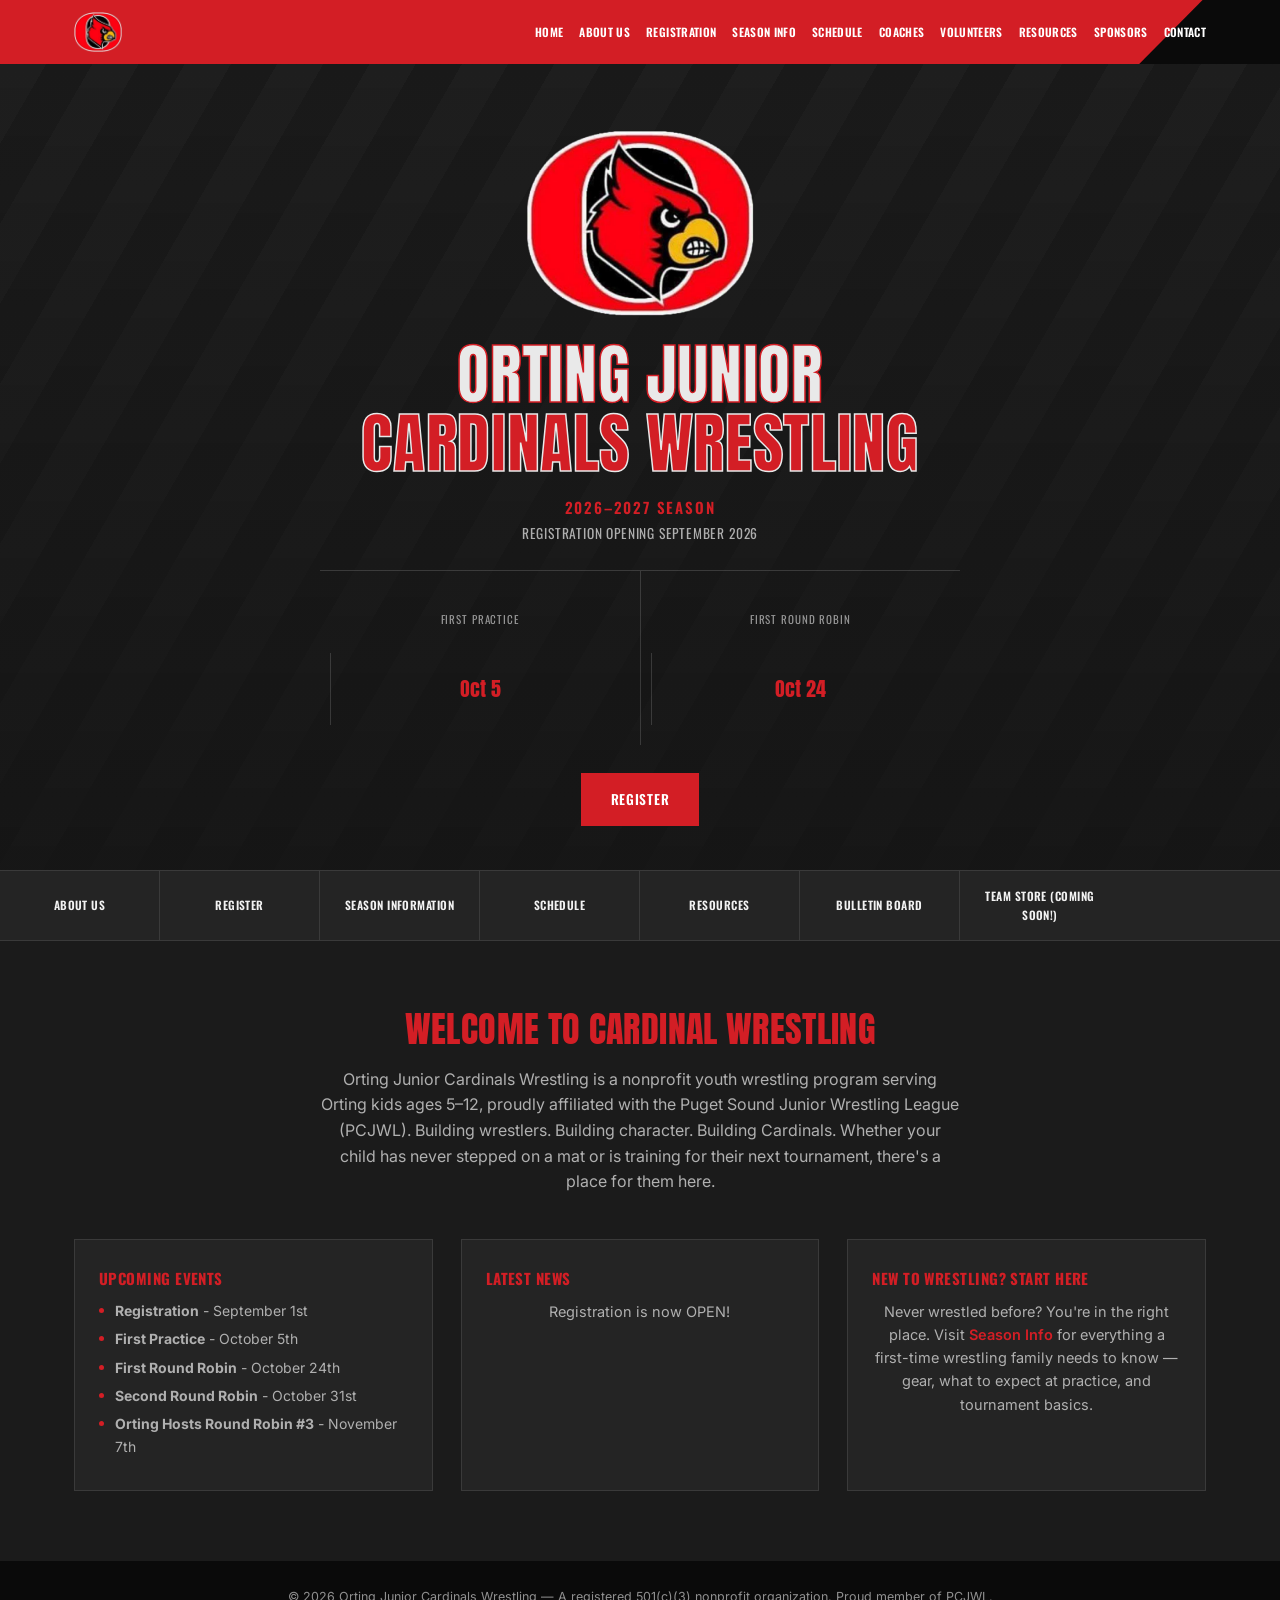
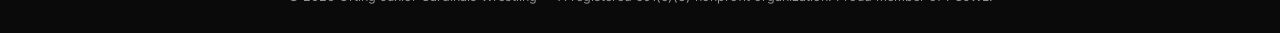
==== index.html @ 605a90b9 "Added Documents to Resource Tab. Finalized Documents page." ====
<!DOCTYPE html>
<html lang="en">
<head>
<meta charset="UTF-8">
<meta name="viewport" content="width=device-width, initial-scale=1.0">
<title>About Us — Orting Junior Cardinals Wrestling</title>
<link rel="icon" href="assets/OJCW-CardinalLogo.jpg" type="image/jpeg">
<link rel="preconnect" href="https://fonts.googleapis.com">
<link rel="preconnect" href="https://fonts.gstatic.com" crossorigin>
<link href="https://fonts.googleapis.com/css2?family=Anton&family=Oswald:wght@500;600;700&family=Inter:wght@400;500;600;700&display=swap" rel="stylesheet">
<link rel="stylesheet" href="css/style.css">
</head>
<body>

<svg width="0" height="0" style="position:absolute">

  <symbol id="icon-mat" viewBox="0 0 100 140"><rect width="100" height="140" fill="#4a4a4a"/><rect x="10" y="20" width="80" height="80" fill="none" stroke="#D31E25" stroke-width="3"/><circle cx="50" cy="60" r="26" fill="none" stroke="#D31E25" stroke-width="3"/></symbol>
  <symbol id="icon-headgear" viewBox="0 0 100 140"><rect width="100" height="140" fill="#383838"/><g transform="translate(20,40)"><circle cx="30" cy="30" r="26" fill="none" stroke="#D31E25" stroke-width="5"/><path d="M4 30 C4 4 56 4 56 30" fill="none" stroke="#D31E25" stroke-width="5"/><circle cx="8" cy="34" r="7" fill="#D31E25"/><circle cx="52" cy="34" r="7" fill="#D31E25"/></g></symbol>
  <symbol id="icon-shoes" viewBox="0 0 100 140"><rect width="100" height="140" fill="#4a4a4a"/><g transform="translate(15,60) rotate(-6)"><path d="M0 30 C-4 12 14 -6 36 -3 C48 -1 54 6 54 16 L54 32 C54 38 48 41 40 41 L6 41 C2 41 0 35 0 30 Z" fill="#D31E25"/></g></symbol>
  <symbol id="icon-singlet" viewBox="0 0 100 140"><rect width="100" height="140" fill="#383838"/><path d="M30 20 L70 20 L74 40 L60 34 L60 120 L40 120 L40 34 L26 40 Z" fill="#D31E25"/></symbol>

  <symbol id="ico-person" viewBox="0 0 24 24"><circle cx="12" cy="8" r="4"/><path d="M4 20c0-4.4 3.6-7 8-7s8 2.6 8 7"/></symbol>
</svg>

<header class="topbar">
  <div class="nav-shell">
    <nav class="nav">
      <a href="index.html" class="brand">
        <img src="assets/OJCW-CardinalLogo.png" alt="Orting Jr Cardinals Wrestling" class="brand-mark">
      </a>
      <div class="nav-links">
        <a href="index.html">Home</a>
        <a href="about.html">About Us</a>
        <a href="registration.html">Registration</a>
        <a href="season-info.html">Season Info</a>
        <a href="schedule.html">Schedule</a>
        <a href="coaches.html">Coaches</a>
        <a href="volunteers.html">Volunteers</a>
        <a href="documents.html">Resources</a>
        <a href="sponsors.html">Sponsors</a>
        <a href="contact.html">Contact</a>
      </div>
      <button class="nav-toggle" id="navToggle" aria-label="Menu" aria-expanded="false" aria-controls="mobileMenu">
        <svg width="26" height="26" viewBox="0 0 24 24" fill="none" stroke-width="2"><line x1="3" y1="6" x2="21" y2="6"/><line x1="3" y1="12" x2="21" y2="12"/><line x1="3" y1="18" x2="21" y2="18"/></svg>
      </button>
    </nav>
    <div class="mobile-menu" id="mobileMenu">
      <a href="index.html" class="active">Home</a>
      <a href="about.html">About Us</a>
      <a href="registration.html">Registration</a>
      <a href="season-info.html">Season Info</a>
      <a href="schedule.html">Schedule</a>
      <a href="coaches.html">Coaches</a>
      <a href="volunteers.html">Volunteers</a>
      <a href="documents.html">Resources</a>
      <a href="sponsors.html">Sponsors</a>
      <a href="contact.html">Contact</a>
    </div>
  </div>
</header>
<section class="hero" id="home">
  <div class="hero-bg"></div>
  <div class="wrap hero-inner">
    <img src="assets/OJCW-CardinalLogo.png" alt="Orting Jr Cardinals Wrestling" class="hero-crest">
    <h1>ORTING JUNIOR<span>CARDINALS WRESTLING</span></h1>
    <div class="season-tag">2026–2027 Season</div>
    <div class="subline">Registration Opening September 2026</div>

    <div class="date-callout">
      <div><div class="d-label">First Practice</div><div class="d-value">Oct 5</div></div>
      <div><div class="d-label">First Round Robin</div><div class="d-value">Oct 24</div></div>
    </div>

    <div class="hero-ctas">
      <a href="https://register.teamsnap.com/form/gfrkXtX0mylqcgLisS97n" target="_blank" rel="noopener" class="btn btn-primary">Register</a>
    </div>
  </div>
</section>

<div class="quick-links">
  <div class="quick-grid">
    
    <a href="about.html">About Us</a>
    <a href="registration.html">Register</a>
    <a href="season-info.html">Season Information</a>
    <a href="schedule.html">Schedule</a>
    
    <a href="documents.html">Resources</a>
    
    <a href="#news">Bulletin Board</a>
    <a href="sponsors.html">Team Store (Coming Soon!)</a>
  </div>
</div>

<section class="welcome">
  <div class="wrap">
    <h2 class="section-title">Welcome to Cardinal Wrestling</h2>
    <p>Orting Junior Cardinals Wrestling is a nonprofit youth wrestling program serving Orting kids ages 5–12, proudly affiliated with the Puget Sound Junior Wrestling League (PCJWL). Building wrestlers. Building character. Building Cardinals. Whether your child has never stepped on a mat or is training for their next tournament, there's a place for them here.</p>

    <div class="three-col" id="news">
      <div class="info-card">
        <h4>Upcoming Events</h4>
        <ul>
          <li><b>Registration</b> - September 1st</li>
          <li><b>First Practice</b> - October 5th</li>
          <li><b>First Round Robin</b> - October 24th</li>
          <li><b>Second Round Robin</b> - October 31st</li>
          <li><b>Orting Hosts Round Robin #3</b> - November 7th</li>
        </ul>
      </div>
      <div class="info-card">
        <h4>Latest News</h4>
        <p>Registration is now OPEN!</p>
      </div>
      <div class="info-card">
        <h4>New to Wrestling? Start Here</h4>
        <p>Never wrestled before? You're in the right place. Visit <a href="season-info.html" style="color:var(--red);font-weight:600;">Season Info</a> for everything a first-time wrestling family needs to know — gear, what to expect at practice, and tournament basics.</p>
      </div>
    </div>
  </div>
</section>
<footer>
  <div class="wrap">© 2026 Orting Junior Cardinals Wrestling — A registered 501(c)(3) nonprofit organization. Proud member of PCJWL.</div>
</footer>
<script>
  (function(){
    var btn = document.getElementById('navToggle');
    var menu = document.getElementById('mobileMenu');
    if(!btn || !menu) return;
    btn.addEventListener('click', function(){
      var open = menu.classList.toggle('open');
      btn.setAttribute('aria-expanded', open ? 'true' : 'false');
    });
    menu.querySelectorAll('a').forEach(function(a){
      a.addEventListener('click', function(){
        menu.classList.remove('open');
        btn.setAttribute('aria-expanded', 'false');
      });
    });
  })();
</script>
</body>
</html>
---- css/style.css ----
:root{
  --red:        #D31E25;
  --red-dark:   #A6141A;
  --black:      #0a0a0a;
  --charcoal:   #1b1b1b;
  --surface:    #242424;
  --surface-alt:#2b2b2b;
  --ink:        #f2f2f2;
  --gray-text:  #b0b0b0;
  --line:       #3a3a3a;
  --paper:      #1b1b1b;
  --offwhite:   #242424;

  --display: 'Anton', sans-serif;
  --heading: 'Oswald', sans-serif;
  --body: 'Inter', sans-serif;
}
*{box-sizing:border-box;margin:0;padding:0;}
html{scroll-behavior:smooth;}
body{font-family:var(--body);color:var(--ink);background:var(--paper);line-height:1.6;-webkit-font-smoothing:antialiased;}
img,svg{display:block;max-width:100%;}
a{color:inherit;text-decoration:none;}
ul{list-style:none;}
.wrap{max-width:1180px;margin:0 auto;padding:0 24px;}
.narrow{max-width:820px;margin:0 auto;padding:0 24px;}

h1,h2,h3{font-family:var(--display);font-weight:400;text-transform:uppercase;letter-spacing:0.01em;line-height:1.05;}
.section-title{color:var(--red);font-size:clamp(26px,3.4vw,36px);text-align:center;margin-bottom:18px;}
p{color:var(--gray-text);}
.center{text-align:center;}

/* ---------- TOP NAV ---------- */
.topbar{background:var(--black);}
.nav-shell{position:relative;background:var(--red);overflow:hidden;}
.nav-shell::after{
  content:"";position:absolute;top:0;right:0;bottom:0;width:11%;
  background:var(--black);
  clip-path:polygon(45% 0, 100% 0, 100% 100%, 0% 100%);
}
.nav{position:relative;z-index:2;display:flex;align-items:center;justify-content:space-between;padding:8px 24px;max-width:1180px;margin:0 auto;gap:14px;}
.brand{display:flex;align-items:center;gap:10px;flex-shrink:0;}
.brand-mark{width:48px;height:48px;flex-shrink:0;object-fit:contain;}
.nav-links{display:flex;gap:16px;align-items:center;flex-wrap:nowrap;}
.nav-links a{font-family:var(--heading);font-size:11.5px;font-weight:600;letter-spacing:0.03em;color:#fff;text-transform:uppercase;white-space:nowrap;}
.nav-links a:hover,.nav-links a.active{color:var(--black);}
.nav-toggle{display:none;background:none;border:none;cursor:pointer;padding:10px;margin:-10px;}
.nav-toggle svg{stroke:#fff;}
.mobile-menu{display:none;}
.mobile-menu a{
  padding:15px 24px;border-bottom:1px solid rgba(255,255,255,0.08);
  font-family:var(--heading);font-weight:600;font-size:13.5px;letter-spacing:0.04em;text-transform:uppercase;color:#fff;
}
.mobile-menu a.active{color:var(--red);}
.mobile-menu a:active{background:rgba(255,255,255,0.06);}

/* ---------- HERO (home only) ---------- */
.hero{position:relative;background:var(--black);color:#fff;padding:64px 0 0;overflow:hidden;text-align:center;}
.hero-bg{
  position:absolute;inset:0;
  background:
    linear-gradient(180deg, rgba(20,20,20,0.55), rgba(20,20,20,0.88)),
    repeating-linear-gradient(120deg, #2a2a2a 0 40px, #202020 40px 80px);
  filter:grayscale(0.4);
}
.hero-inner{position:relative;z-index:2;padding-bottom:44px;}
.hero-crest{width:min(230px,50vw);margin:0 auto 22px;}
.hero h1{font-size:clamp(32px,6.4vw,66px);color:#e9e9e9;-webkit-text-stroke:1.5px var(--red);letter-spacing:0.01em;}
.hero h1 span{display:block;color:var(--red);-webkit-text-stroke:1.5px #e9e9e9;}
.hero .season-tag{margin-top:16px;font-family:var(--heading);font-weight:600;font-size:15px;letter-spacing:0.12em;color:var(--red);text-transform:uppercase;}
.hero .subline{color:rgba(255,255,255,0.65);font-size:13.5px;margin-top:4px;text-transform:uppercase;letter-spacing:0.06em;font-family:var(--heading);}

.date-callout{
  position:relative;z-index:2;display:flex;justify-content:center;gap:0;
  border-top:1px solid rgba(255,255,255,0.15);
  max-width:640px;margin:26px auto 0;
}
.date-callout div{flex:1;padding:20px 10px;border-left:1px solid rgba(255,255,255,0.15);}
.date-callout div:first-child{border-left:none;}
.date-callout .d-label{font-family:var(--heading);font-size:11px;letter-spacing:0.08em;text-transform:uppercase;color:rgba(255,255,255,0.55);}
.date-callout .d-value{font-family:var(--display);font-size:20px;color:var(--red);margin-top:4px;}

.hero-ctas{margin-top:28px;display:flex;gap:14px;justify-content:center;flex-wrap:wrap;position:relative;z-index:2;}
.btn{display:inline-flex;align-items:center;justify-content:center;font-family:var(--heading);font-weight:600;font-size:13.5px;letter-spacing:0.05em;text-transform:uppercase;padding:14px 28px;border:2px solid transparent;cursor:pointer;transition:all .15s ease;}
.btn-primary{background:var(--red);color:#fff;}
.btn-primary:hover{background:var(--red-dark);}
.btn-outline{border-color:#fff;color:#fff;}
.btn-outline:hover{background:#fff;color:var(--black);}
.btn-big{padding:18px 40px;font-size:15px;}

/* ---------- QUICK LINK ROW (home only) ---------- */
.quick-links{background:var(--surface);border-bottom:1px solid var(--line);border-top:1px solid var(--line);}
.quick-grid{display:grid;grid-template-columns:repeat(8,1fr);}
.quick-grid a{
  display:flex;align-items:center;justify-content:center;text-align:center;
  padding:16px 8px;font-family:var(--heading);font-weight:600;font-size:11.5px;letter-spacing:0.04em;
  color:var(--ink);text-transform:uppercase;border-right:1px solid var(--line);
}
.quick-grid a:last-child{border-right:none;}
.quick-grid a:hover{background:var(--red);color:#fff;}

/* ---------- WELCOME / NEWS BLOCKS (home only) ---------- */
.welcome{padding:70px 0;}
.welcome p{max-width:64ch;margin:0 auto;text-align:center;font-size:16px;}
.three-col{display:grid;grid-template-columns:repeat(3,1fr);gap:28px;margin-top:44px;}
.info-card{border:1px solid var(--line);background:var(--surface);padding:26px 24px;}
.info-card h4{font-family:var(--heading);font-weight:700;color:var(--red);font-size:15px;letter-spacing:0.03em;text-transform:uppercase;margin-bottom:10px;}
.info-card p{font-size:14.5px;margin:0;}
.info-card ul{margin-top:8px;}
.info-card ul li{font-size:14px;color:var(--gray-text);padding-left:16px;position:relative;margin-bottom:6px;}
.info-card ul li::before{content:"";position:absolute;left:0;top:8px;width:5px;height:5px;background:var(--red);border-radius:50%;}

/* ---------- PAGE HEADER (4-strip, sub-pages) ---------- */
.page-header{position:relative;height:200px;overflow:hidden;display:flex;}
.page-header .strip{flex:1;position:relative;overflow:hidden;filter:grayscale(1) contrast(1.05);}
.page-header .strip svg{width:100%;height:100%;object-fit:cover;}
.page-header .strip:nth-child(odd){background:#4a4a4a;}
.page-header .strip:nth-child(even){background:#383838;}
.page-header .overlay{position:absolute;inset:0;display:flex;align-items:center;justify-content:center;background:rgba(10,10,10,0.55);}
.page-header .overlay h2{font-size:clamp(28px,5vw,58px);color:var(--red);text-align:center;line-height:0.95;-webkit-text-stroke:1px rgba(255,255,255,0.15);}

/* ---------- GENERIC CONTENT PAGE BLOCK ---------- */
.page-block{padding:56px 0 80px;}
.page-block h3{font-family:var(--heading);font-weight:700;color:var(--red);font-size:19px;text-transform:uppercase;margin:28px 0 10px;letter-spacing:0.02em;}
.page-block h3:first-of-type{margin-top:0;}
.page-block p{margin-bottom:14px;font-size:15.5px;}
.page-block ul{margin:6px 0 18px 0;}
.page-block ul li{position:relative;padding-left:20px;margin-bottom:8px;color:var(--gray-text);font-size:15px;}
.page-block ul li::before{content:"";position:absolute;left:0;top:9px;width:6px;height:6px;background:var(--red);border-radius:50%;}
.page-block ul ul{margin-top:8px;margin-left:20px;}
.page-block ul ul li::before{
  background:transparent;
  border:1.5px solid var(--red);
  width:5px;
  height:5px;
  top:9.5px;
}
.note{font-style:italic;color:#8a8a8a;font-size:14px;}
.divider{border:none;border-top:1px solid var(--line);margin:36px 0;}

/* ---------- REGISTRATION ---------- */
.reg-grid{display:grid;grid-template-columns:1fr 1fr;gap:10px 40px;margin:14px 0 30px;}
.reg-grid div{display:flex;justify-content:space-between;padding:10px 0;border-bottom:1px solid var(--line);font-size:14.5px;}
.reg-grid div b{color:var(--ink);}
.reg-grid div span{color:var(--red);font-weight:700;}
.register-band{background:var(--black);padding:44px 24px;text-align:center;margin-top:20px;}
.register-band p{color:rgba(255,255,255,0.7);max-width:48ch;margin:0 auto 20px;}

/* ---------- BOARD / COACHES GRID ---------- */
.people-grid{margin-top:20px;display:grid;grid-template-columns:repeat(4,1fr);gap:22px;}
.person{text-align:left;}
.person-photo{aspect-ratio:1;background:var(--black);display:flex;align-items:center;justify-content:center;margin-bottom:10px;}
.person-photo svg{width:46%;stroke:var(--red);}
.person h4{font-family:var(--body);font-weight:700;font-size:14.5px;}
.person span{display:block;font-family:var(--heading);font-size:11.5px;color:var(--red);margin-top:2px;letter-spacing:0.03em;text-transform:uppercase;}

/* ---------- SCHEDULE ---------- */
table{width:100%;border-collapse:collapse;margin-top:10px;}
th,td{text-align:left;padding:13px 16px;border-bottom:1px solid var(--line);font-size:14.5px;}
th{font-family:var(--heading);font-size:12px;letter-spacing:0.06em;text-transform:uppercase;color:#fff;background:var(--black);font-weight:600;}
td.day{font-weight:600;}
tr:nth-child(even) td{background:var(--offwhite);}
.event-card{border:1px solid var(--line);border-left:5px solid var(--red);background:var(--surface);padding:24px 26px;margin-top:24px;}
.event-card h4{font-family:var(--heading);font-size:18px;color:var(--red);text-transform:uppercase;margin-bottom:4px;}
.event-card .event-date{font-family:var(--heading);font-size:13px;color:var(--gray-text);text-transform:uppercase;letter-spacing:0.04em;margin-bottom:14px;}
.event-meta{display:grid;grid-template-columns:1fr 1fr;gap:8px 30px;}
.event-meta div{font-size:14px;padding:6px 0;border-bottom:1px solid var(--line);}
.event-meta div b{color:var(--red);}

/* ---------- PRACTICE CARD ---------- */
.practice-card{
  display:flex;gap:26px;align-items:flex-start;
  background:var(--surface);border:1px solid var(--line);border-left:5px solid var(--red);
  padding:30px 32px;margin-top:10px;
}
.practice-icon{width:64px;height:64px;flex-shrink:0;background:var(--black);border-radius:6px;display:flex;align-items:center;justify-content:center;}
.practice-icon svg{width:60%;stroke:var(--red);}
.practice-card h3{margin:0 0 14px;color:var(--red);font-size:20px;letter-spacing:0.02em;}
.practice-meta-grid{display:grid;grid-template-columns:repeat(4,1fr);gap:18px;margin-bottom:6px;}
.practice-meta-grid div{display:flex;flex-direction:column;gap:4px;}
.practice-meta-grid b{font-family:var(--heading);font-size:11px;letter-spacing:0.06em;text-transform:uppercase;color:var(--gray-text);}
.practice-meta-grid span{font-family:var(--heading);font-size:15px;color:var(--ink);font-weight:600;}

/* ---------- SCHEDULE TIMELINE ---------- */
.timeline{position:relative;margin-top:20px;padding-left:2px;}
.month-heading{
  font-family:var(--heading);font-weight:700;font-size:13px;letter-spacing:0.14em;text-transform:uppercase;
  color:var(--red);margin:44px 0 18px;padding-left:100px;position:relative;
}
.month-heading:first-child{margin-top:0;}
.month-heading::before{content:"";position:absolute;left:0;top:50%;width:78px;height:1px;background:var(--line);}
.timeline-item{
  position:relative;display:flex;gap:24px;align-items:stretch;
  padding:16px 20px 16px 0;margin-left:0;border-bottom:1px solid var(--line);
}
.timeline-item:last-child{border-bottom:none;}
.date-badge{
  width:76px;flex-shrink:0;text-align:center;background:var(--surface);border:1px solid var(--line);
  border-radius:4px;padding:8px 4px;display:flex;flex-direction:column;justify-content:center;
}
.date-badge .month{display:block;font-family:var(--heading);font-size:10.5px;letter-spacing:0.08em;color:var(--gray-text);text-transform:uppercase;}
.date-badge .day{display:block;font-family:var(--display);font-size:24px;color:var(--red);line-height:1.1;}
.timeline-content{flex:1;padding-top:2px;}
.event-top-row{display:flex;align-items:center;justify-content:space-between;gap:14px;flex-wrap:wrap;}
.event-top-row h4{font-family:var(--heading);font-weight:700;font-size:16.5px;color:var(--ink);text-transform:uppercase;letter-spacing:0.01em;}
.event-location{font-size:14px;color:var(--gray-text);margin-top:4px;}
.event-tag{
  font-family:var(--heading);font-size:10.5px;font-weight:700;letter-spacing:0.06em;text-transform:uppercase;
  padding:4px 11px;border-radius:2px;white-space:nowrap;
}
.tag-rr{background:var(--red);color:#fff;}
.tag-tourney{background:transparent;border:1px solid var(--gray-text);color:var(--gray-text);}
.tag-duals{background:#3a3a3a;color:#fff;}
.tag-division{background:var(--red-dark);color:#fff;}
.tag-champ{background:#F2B705;color:#0a0a0a;}
.timeline-item.home{background:rgba(211,30,37,0.08);border-left:3px solid var(--red);padding-left:16px;margin-left:-16px;}
.home-flag{display:inline-flex;align-items:center;gap:5px;font-family:var(--heading);font-size:10.5px;font-weight:700;letter-spacing:0.06em;text-transform:uppercase;color:var(--red);margin-top:6px;}
.home-flag::before{content:"★";font-size:11px;}

/* ---------- DOCUMENTS ACCORDION ---------- */
.doc-list{border:1px solid var(--line);background:var(--surface);margin-top:10px;}
.doc-item{border-bottom:1px solid var(--line);}
.doc-item:last-child{border-bottom:none;}
.doc-item-head{
  display:flex;align-items:center;justify-content:space-between;gap:14px;
  padding:16px 20px;cursor:pointer;background:none;border:none;width:100%;text-align:left;
  font:inherit;color:var(--ink);
}
.doc-item-head:hover{background:var(--surface-alt);}
.doc-item-head.static{cursor:default;}
.doc-item-head.static:hover{background:none;}
.doc-item-title{display:flex;align-items:center;gap:12px;font-size:14.5px;font-weight:600;flex-wrap:wrap;}
.doc-item-right{display:flex;align-items:center;gap:12px;flex-shrink:0;}
.tag-mini{font-family:var(--heading);font-size:10px;letter-spacing:0.05em;text-transform:uppercase;color:#fff;background:var(--red);padding:3px 8px;white-space:nowrap;}
.doc-chevron{width:16px;height:16px;flex-shrink:0;stroke:var(--gray-text);transition:transform .2s ease;}
.doc-item.open .doc-chevron{transform:rotate(180deg);}
.doc-item-panel{max-height:0;overflow:hidden;transition:max-height .25s ease;background:var(--charcoal);}
.doc-item.open .doc-item-panel{max-height:400px;}
.doc-resource{
  display:flex;align-items:center;justify-content:space-between;gap:12px;
  padding:12px 20px 12px 48px;font-size:13.5px;border-top:1px solid var(--line);
}
.doc-resource:first-child{border-top:none;}
.doc-resource a{color:var(--ink);font-weight:600;display:flex;align-items:center;gap:10px;}
.doc-resource a:hover{color:var(--red);}
.doc-resource-icon{width:17px;height:17px;flex-shrink:0;stroke:var(--red);}
.doc-resource-type{font-family:var(--heading);font-size:10px;letter-spacing:0.05em;text-transform:uppercase;color:var(--gray-text);flex-shrink:0;}
.doc-empty{padding:12px 20px 14px 48px;font-size:13px;color:var(--gray-text);font-style:italic;}

/* ---------- SPONSORS ---------- */
.tier-grid{display:grid;grid-template-columns:repeat(4,1fr);gap:1px;background:var(--line);margin-top:16px;}
.tier{background:var(--surface);padding:26px 20px;text-align:center;}
.tier h4{font-family:var(--heading);color:var(--red);font-size:15px;letter-spacing:0.03em;text-transform:uppercase;margin-bottom:8px;}
.tier .amt{font-family:var(--display);font-size:26px;color:var(--ink);}
.tier p{font-size:12.5px;margin-top:8px;}
.sponsor-logos{display:flex;flex-wrap:wrap;gap:16px;justify-content:center;margin-top:40px;}
.sponsor-logos span{font-family:var(--heading);font-size:12.5px;color:var(--gray-text);border:1px dashed var(--line);padding:14px 24px;letter-spacing:0.03em;text-transform:uppercase;}

/* ---------- CONTACT ---------- */
.huddle{padding:70px 0;background:var(--surface);}
.huddle h2{color:var(--red);font-size:clamp(24px,3vw,32px);}
.contact-grid{
  display:flex;
  justify-content:center;
  flex-wrap:wrap;
  gap:24px;
  margin-top:40px;
}

/*
{display:grid;grid-template-columns:repeat(3,1fr);gap:24px;margin-top:40px;} -- This was OLD format for 3 contacts in orignal CSS, Moving this centers the one email contact
*/

.contact-card{
  background:var(--charcoal);
  border:1px solid var(--line);
  padding:22px;
  text-align:center;
  width:280px;
}

/*
Contact Card Old This was before getting rid of 3 contacts and needing the single one to be centered.{background:var(--charcoal);border:1px solid var(--line);padding:22px;text-align:center;}

*/
.contact-card h4{font-family:var(--heading);color:var(--red);font-size:14px;letter-spacing:0.04em;text-transform:uppercase;margin-bottom:8px;}
.contact-card a{font-size:14px;font-weight:600;color:var(--ink);}
.social-row{display:flex;gap:22px;justify-content:center;margin-top:34px;font-family:var(--heading);font-weight:600;letter-spacing:0.05em;text-transform:uppercase;font-size:14px;}
.social-row a{color:var(--red);border-bottom:2px solid transparent;}
.social-row a:hover{border-color:var(--red);}

footer{background:var(--black);color:rgba(255,255,255,0.55);padding:26px 0;text-align:center;font-size:12.5px;}

@media (max-width:980px){
  .nav-links{display:none;}
  .nav-toggle{display:block;}
  .mobile-menu{
    display:flex;flex-direction:column;background:var(--black);
    border-top:1px solid rgba(255,255,255,0.14);
    max-height:0;overflow:hidden;transition:max-height .25s ease;
  }
  .mobile-menu.open{max-height:600px;}

  .hero{padding-top:44px;}
  .date-callout{max-width:100%;}
  .quick-grid{grid-template-columns:repeat(4,1fr);}
  .quick-grid a{font-size:10.5px;padding:14px 6px;}

  .three-col{grid-template-columns:1fr;}
  .people-grid{grid-template-columns:repeat(2,1fr);}
  .reg-grid{grid-template-columns:1fr;}
  .doc-grid{grid-template-columns:1fr;}
  .tier-grid{grid-template-columns:repeat(2,1fr);}
  .contact-grid{grid-template-columns:1fr;}
  .event-meta{grid-template-columns:1fr;}
  .page-header{height:150px;}

  .practice-card{flex-direction:column;}
  .practice-meta-grid{grid-template-columns:1fr 1fr;}
  .month-heading{padding-left:0;}
  .month-heading::before{display:none;}
  .timeline-item{gap:14px;}
  .date-badge{width:58px;padding:6px 2px;}
  .date-badge .day{font-size:19px;}
  .timeline-item.home{margin-left:0;padding-left:14px;}

  table{display:block;overflow-x:auto;-webkit-overflow-scrolling:touch;}
}

@media (max-width:520px){
  .wrap,.narrow{padding:0 18px;}
  .quick-grid{grid-template-columns:repeat(2,1fr);}
  .date-callout{flex-direction:column;}
  .date-callout div{border-left:none;border-top:1px solid rgba(255,255,255,0.15);}
  .date-callout div:first-child{border-top:none;}
  .practice-meta-grid{grid-template-columns:1fr;}
  .people-grid{grid-template-columns:1fr;}
  .tier-grid{grid-template-columns:1fr;}
  .event-top-row{flex-direction:column;align-items:flex-start;gap:6px;}
  .btn{padding:14px 22px;}
  .btn-big{padding:16px 28px;}
  .hero h1{font-size:clamp(30px,10vw,52px);}
}

/*
Addition to CSS to allow Weigh-In Linup being in a column layout.
*/

.weight-classes{margin:30px auto 10px;max-width:600px;}
.weight-classes .wc-title{text-align:center;color:var(--ink);font-family:var(--heading);font-weight:700;font-size:18px;margin-bottom:6px;}
.weight-classes .wc-subtitle{text-align:center;color:var(--gray-text);font-size:13px;margin-bottom:24px;}
.weight-classes .weight-grid{display:grid;grid-template-columns:repeat(3,1fr);gap:20px;}
.weight-classes .weight-col h5{text-align:center;color:var(--red);font-family:var(--heading);font-weight:700;font-size:13px;text-transform:uppercase;letter-spacing:0.05em;padding-bottom:10px;margin-bottom:10px;border-bottom:1px solid var(--line);}
.weight-classes .weight-col ul{list-style:none;text-align:center;padding-left:0;margin:0;}
.weight-classes .weight-col li{color:var(--ink);padding:5px 0;font-family:var(--mono);font-size:14.5px;padding-left:0;}
.weight-classes .weight-col li::before{content:none;}

@media (max-width:520px){
  .weight-classes .weight-grid{grid-template-columns:1fr 1fr 1fr;gap:10px;}
  .weight-classes .weight-col h5{font-size:11px;}
  .weight-classes .weight-col li{font-size:13px;}
}
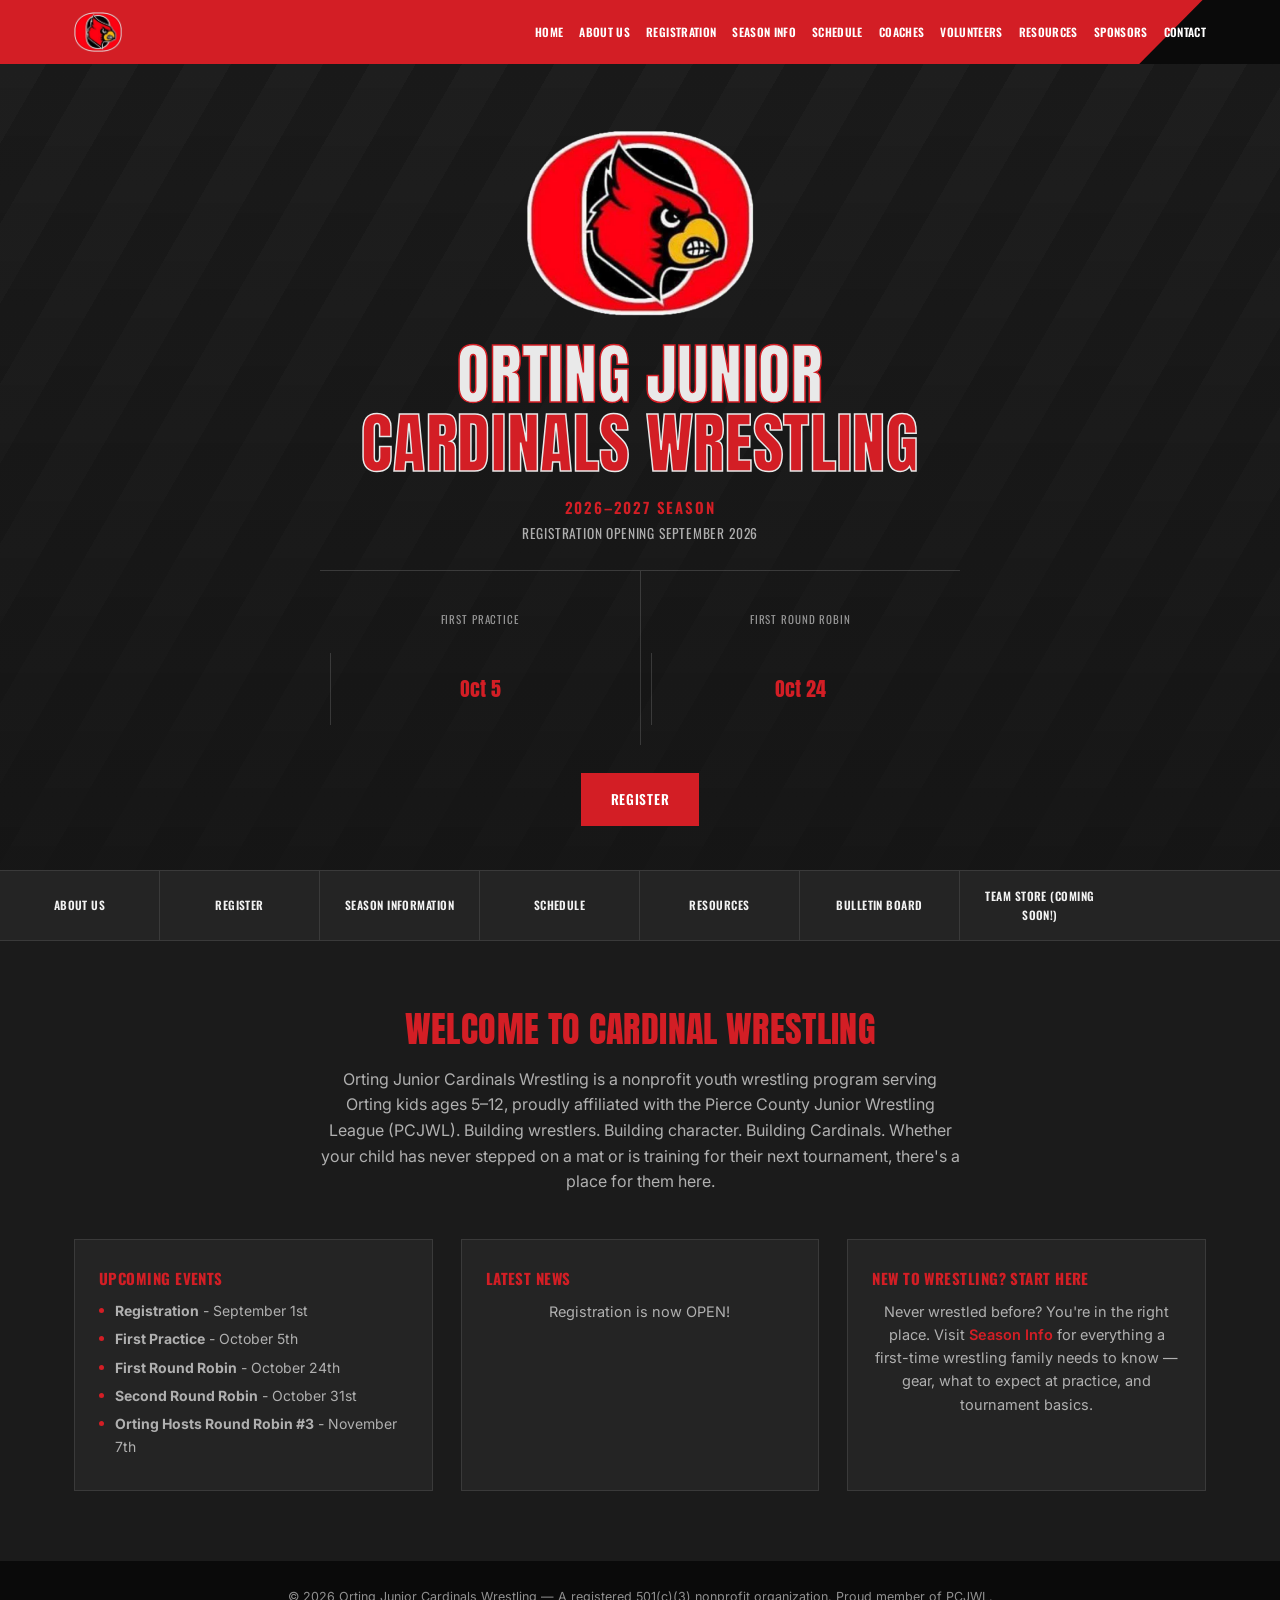
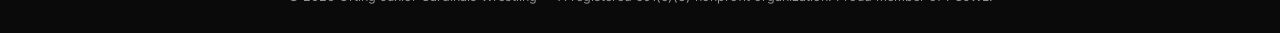
==== commit 62dbb5c9: "Updated "Puget Sound" to "Pierce County" Wrestling League" ====
--- a/index.html
+++ b/index.html
@@ -95,7 +95,7 @@
 <section class="welcome">
   <div class="wrap">
     <h2 class="section-title">Welcome to Cardinal Wrestling</h2>
-    <p>Orting Junior Cardinals Wrestling is a nonprofit youth wrestling program serving Orting kids ages 5–12, proudly affiliated with the Puget Sound Junior Wrestling League (PCJWL). Building wrestlers. Building character. Building Cardinals. Whether your child has never stepped on a mat or is training for their next tournament, there's a place for them here.</p>
+    <p>Orting Junior Cardinals Wrestling is a nonprofit youth wrestling program serving Orting kids ages 5–12, proudly affiliated with the Pierce County Junior Wrestling League (PCJWL). Building wrestlers. Building character. Building Cardinals. Whether your child has never stepped on a mat or is training for their next tournament, there's a place for them here.</p>
 
     <div class="three-col" id="news">
       <div class="info-card">
--- a/css/style.css
+++ b/css/style.css
@@ -118,7 +118,9 @@
 .page-header .strip:nth-child(even){background:#383838;}
 .page-header .overlay{position:absolute;inset:0;display:flex;align-items:center;justify-content:center;background:rgba(10,10,10,0.55);}
 .page-header .overlay h2{font-size:clamp(28px,5vw,58px);color:var(--red);text-align:center;line-height:0.95;-webkit-text-stroke:1px rgba(255,255,255,0.15);}
-
+/*Added for banner photo of team on about us. Noted in case issues arise.*/
+.page-banner{max-height:400px;margin:30px auto;}
+.page-banner img{width:100%;height:100%;max-height:475px;object-fit:cover;display:block;border-radius:6px;}
 /* ---------- GENERIC CONTENT PAGE BLOCK ---------- */
 .page-block{padding:56px 0 80px;}
 .page-block h3{font-family:var(--heading);font-weight:700;color:var(--red);font-size:19px;text-transform:uppercase;margin:28px 0 10px;letter-spacing:0.02em;}
@@ -254,8 +256,10 @@
 .tier .amt{font-family:var(--display);font-size:26px;color:var(--ink);}
 .tier p{font-size:12.5px;margin-top:8px;}
 .sponsor-logos{display:flex;flex-wrap:wrap;gap:16px;justify-content:center;margin-top:40px;}
-.sponsor-logos span{font-family:var(--heading);font-size:12.5px;color:var(--gray-text);border:1px dashed var(--line);padding:14px 24px;letter-spacing:0.03em;text-transform:uppercase;}
-
+.sponsor-logos span,.sponsor-logos .become-sponsor{font-family:var(--heading);font-size:12.5px;color:var(--gray-text);border:1px dashed var(--line);padding:14px 24px;letter-spacing:0.03em;text-transform:uppercase;display:inline-block;}
+/*Added this for replacing the sponsorship tiers with the flyer but reverted.*/
+.sponsor-flyer{max-width:520px;margin:20px auto 30px;text-align:center;}
+.sponsor-flyer img{width:100%;height:auto;border-radius:8px;border:1px solid var(--line);box-shadow:0 10px 30px rgba(0,0,0,0.4);}
 /* ---------- CONTACT ---------- */
 .huddle{padding:70px 0;background:var(--surface);}
 .huddle h2{color:var(--red);font-size:clamp(24px,3vw,32px);}
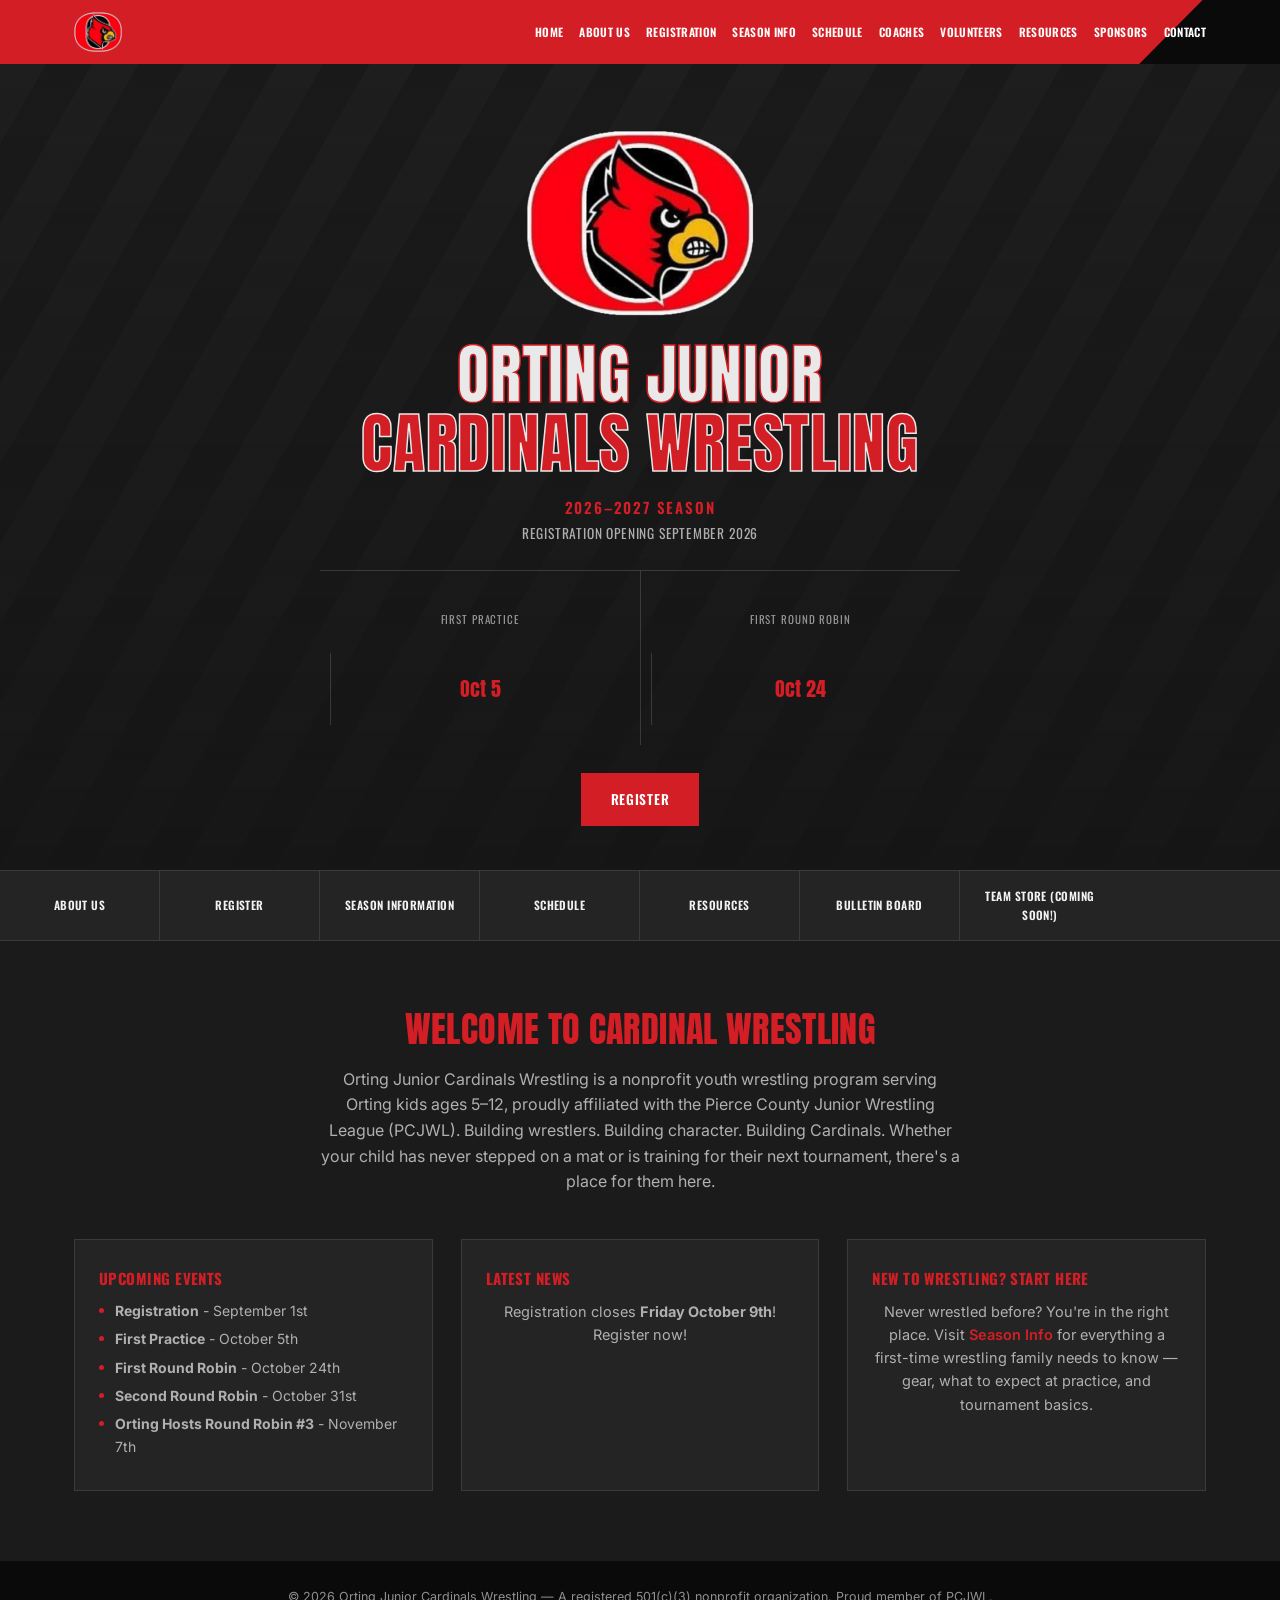
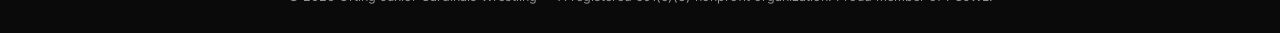
==== commit d3fb6bf7: "Updated Registration Close date to Oct 9th" ====
--- a/index.html
+++ b/index.html
@@ -110,7 +110,7 @@
       </div>
       <div class="info-card">
         <h4>Latest News</h4>
-        <p>Registration is now OPEN!</p>
+        <p>Registration closes <b>Friday October 9th</b>! Register now!</p>
       </div>
       <div class="info-card">
         <h4>New to Wrestling? Start Here</h4>
--- a/css/style.css
+++ b/css/style.css
@@ -255,6 +255,18 @@
 .tier h4{font-family:var(--heading);color:var(--red);font-size:15px;letter-spacing:0.03em;text-transform:uppercase;margin-bottom:8px;}
 .tier .amt{font-family:var(--display);font-size:26px;color:var(--ink);}
 .tier p{font-size:12.5px;margin-top:8px;}
+  /*TOP TIER CHANGE*/
+.tier-grid.top-tier{grid-template-columns:repeat(2,1fr);}
+.tier-grid.top-tier .tier{padding:36px 28px;}
+.tier-grid.top-tier .tier h4{font-size:19px;}
+.tier-grid.top-tier .tier .amt{font-size:34px;}
+.tier-grid.top-tier .tier p{font-size:14px;}
+
+@media (max-width:520px){
+  .tier-grid.top-tier{grid-template-columns:1fr;}
+}
+  /*TOP TIER CHANGE STOP*/
+  
 .sponsor-logos{display:flex;flex-wrap:wrap;gap:16px;justify-content:center;margin-top:40px;}
 .sponsor-logos span,.sponsor-logos .become-sponsor{font-family:var(--heading);font-size:12.5px;color:var(--gray-text);border:1px dashed var(--line);padding:14px 24px;letter-spacing:0.03em;text-transform:uppercase;display:inline-block;}
 /*Added this for replacing the sponsorship tiers with the flyer but reverted.*/
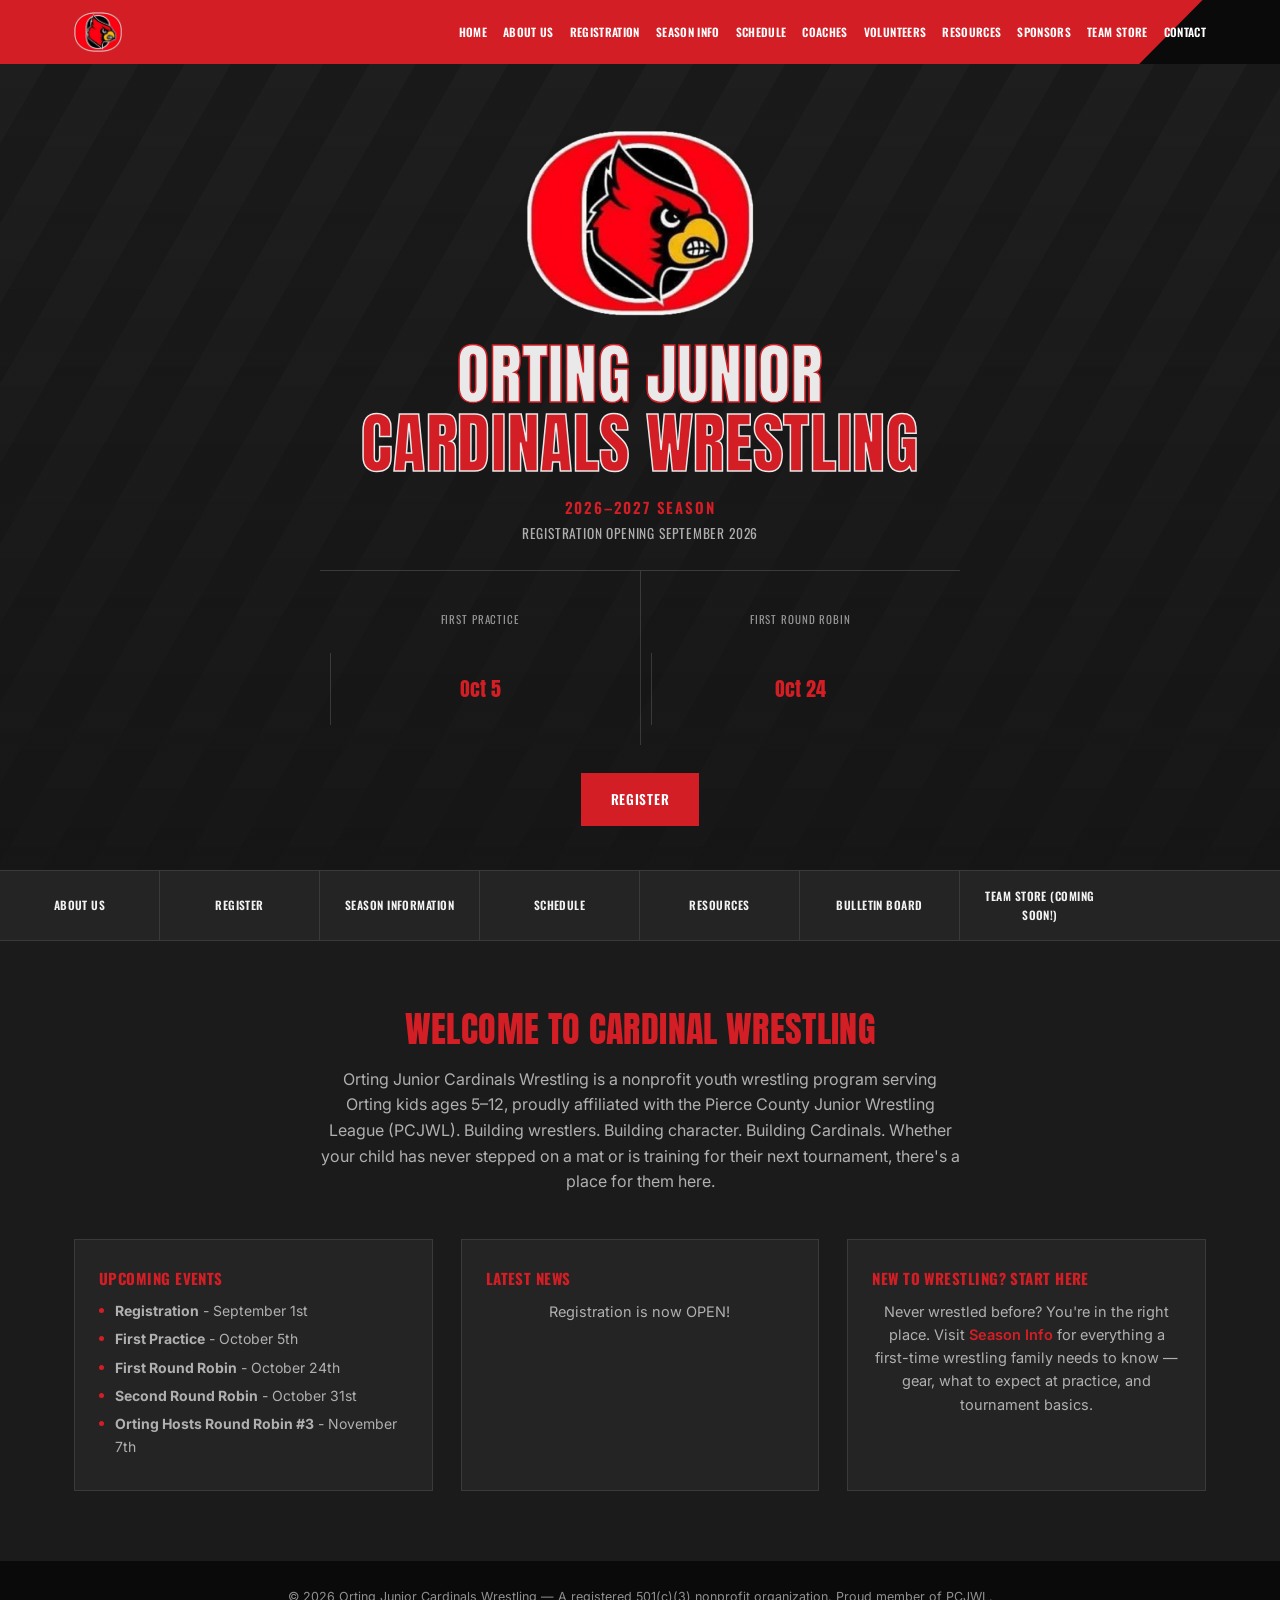
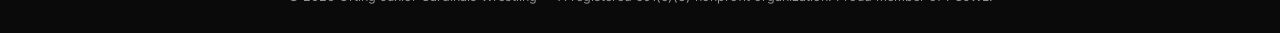
==== commit 3b25925f: "test commit" ====
--- a/index.html
+++ b/index.html
@@ -38,6 +38,7 @@
         <a href="volunteers.html">Volunteers</a>
         <a href="documents.html">Resources</a>
         <a href="sponsors.html">Sponsors</a>
+        <a href="team-store.html">Team Store</a>
         <a href="contact.html">Contact</a>
       </div>
       <button class="nav-toggle" id="navToggle" aria-label="Menu" aria-expanded="false" aria-controls="mobileMenu">
@@ -54,6 +55,7 @@
       <a href="volunteers.html">Volunteers</a>
       <a href="documents.html">Resources</a>
       <a href="sponsors.html">Sponsors</a>
+      <a href="team-store.html">Team Store</a>
       <a href="contact.html">Contact</a>
     </div>
   </div>
@@ -110,7 +112,7 @@
       </div>
       <div class="info-card">
         <h4>Latest News</h4>
-        <p>Registration closes <b>Friday October 9th</b>! Register now!</p>
+        <p>Registration is now OPEN!</p>
       </div>
       <div class="info-card">
         <h4>New to Wrestling? Start Here</h4>
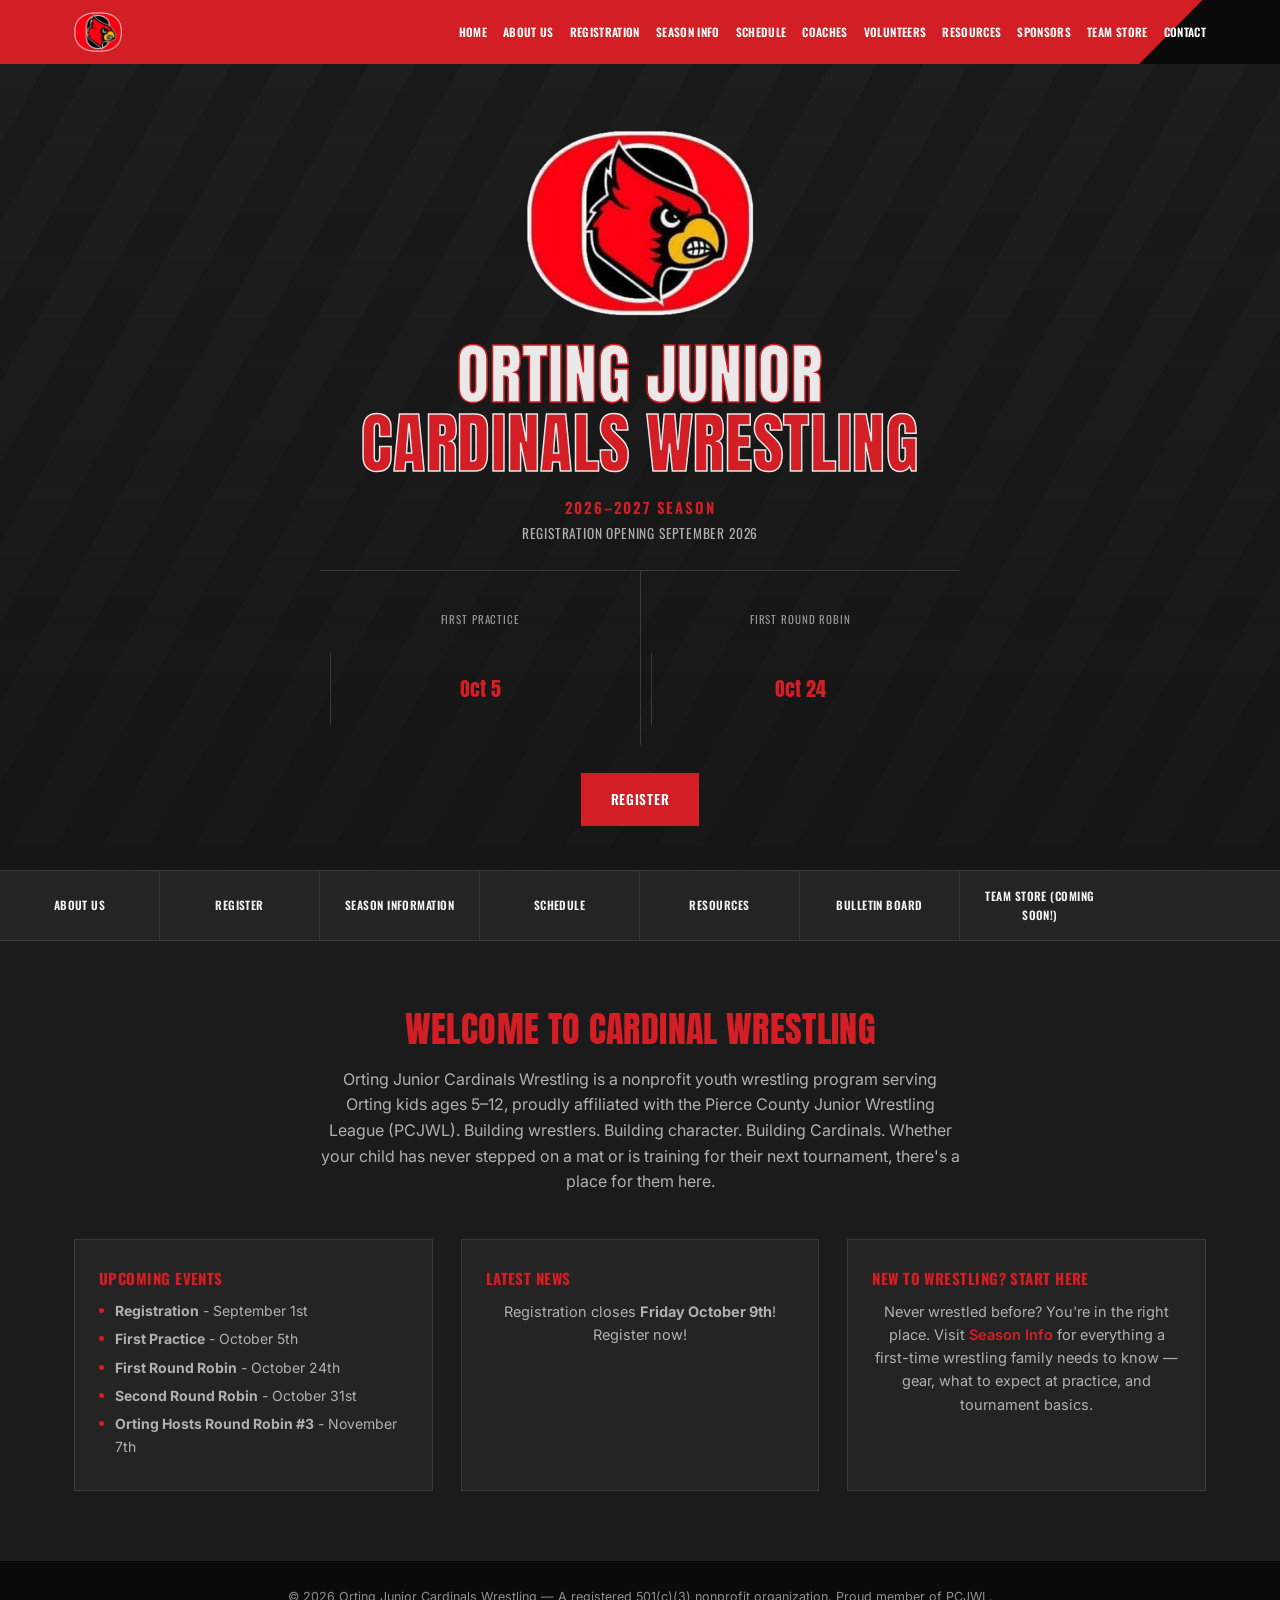
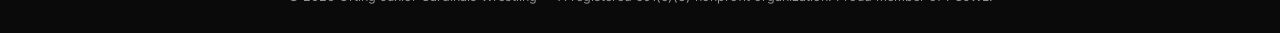
==== commit 76565ddd: "Merge branch 'main' into dev-push" ====
--- a/index.html
+++ b/index.html
@@ -112,7 +112,7 @@
       </div>
       <div class="info-card">
         <h4>Latest News</h4>
-        <p>Registration is now OPEN!</p>
+        <p>Registration closes <b>Friday October 9th</b>! Register now!</p>
       </div>
       <div class="info-card">
         <h4>New to Wrestling? Start Here</h4>
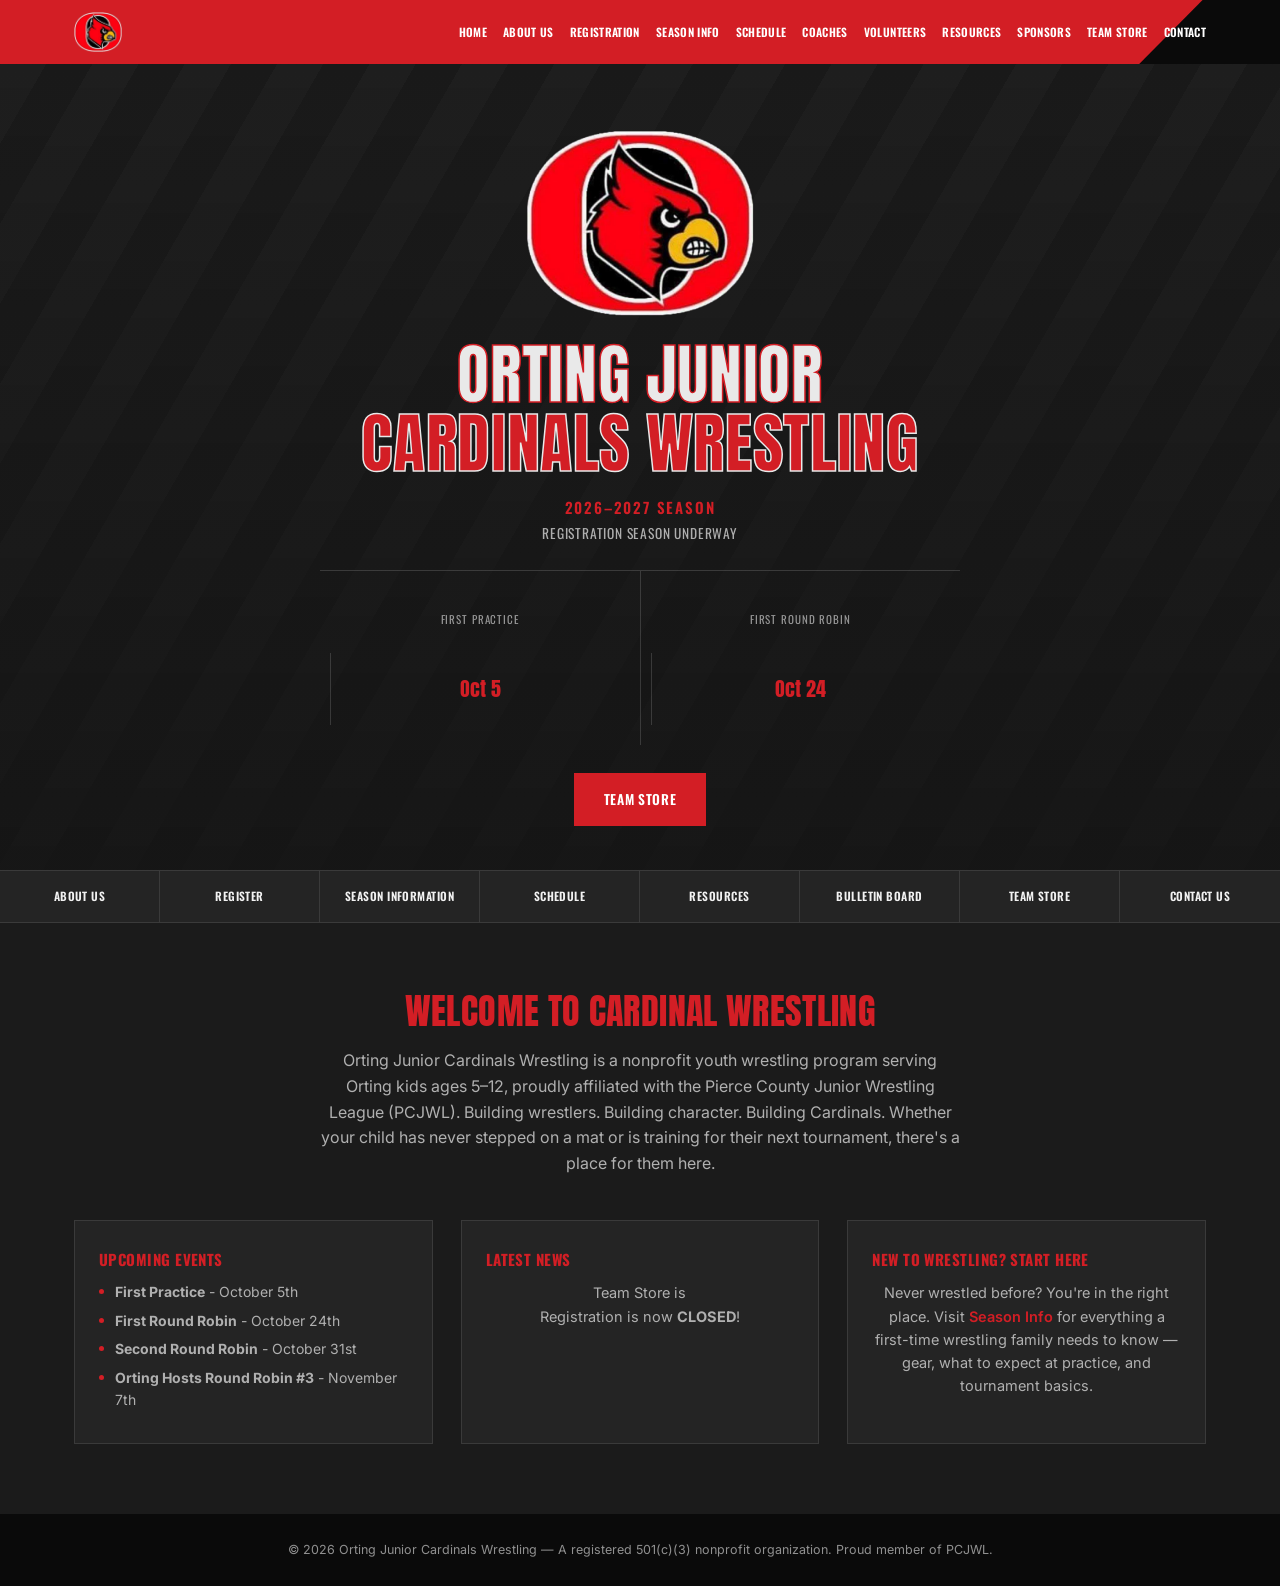
==== commit 27303b3f: "Removed all links and promotion to registration. Noted it is closed" ====
--- a/index.html
+++ b/index.html
@@ -38,7 +38,7 @@
         <a href="volunteers.html">Volunteers</a>
         <a href="documents.html">Resources</a>
         <a href="sponsors.html">Sponsors</a>
-        <a href="team-store.html">Team Store</a>
+        <a href="https://ojcwrestling.vtc.store" target="blank" rel="noopener">Team Store</a>
         <a href="contact.html">Contact</a>
       </div>
       <button class="nav-toggle" id="navToggle" aria-label="Menu" aria-expanded="false" aria-controls="mobileMenu">
@@ -55,7 +55,7 @@
       <a href="volunteers.html">Volunteers</a>
       <a href="documents.html">Resources</a>
       <a href="sponsors.html">Sponsors</a>
-      <a href="team-store.html">Team Store</a>
+      <a href="https://ojcwrestling.vtc.store" target="blank" rel="noopener">Team Store</a>
       <a href="contact.html">Contact</a>
     </div>
   </div>
@@ -66,7 +66,7 @@
     <img src="assets/OJCW-CardinalLogo.png" alt="Orting Jr Cardinals Wrestling" class="hero-crest">
     <h1>ORTING JUNIOR<span>CARDINALS WRESTLING</span></h1>
     <div class="season-tag">2026–2027 Season</div>
-    <div class="subline">Registration Opening September 2026</div>
+    <div class="subline">Registration Season Underway</div>
 
     <div class="date-callout">
       <div><div class="d-label">First Practice</div><div class="d-value">Oct 5</div></div>
@@ -74,7 +74,7 @@
     </div>
 
     <div class="hero-ctas">
-      <a href="https://register.teamsnap.com/form/gfrkXtX0mylqcgLisS97n" target="_blank" rel="noopener" class="btn btn-primary">Register</a>
+      <a href="https://ojcwrestling.vtc.store/" target="_blank" rel="noopener" class="btn btn-primary">Team Store</a>
     </div>
   </div>
 </section>
@@ -86,11 +86,10 @@
     <a href="registration.html">Register</a>
     <a href="season-info.html">Season Information</a>
     <a href="schedule.html">Schedule</a>
-    
     <a href="documents.html">Resources</a>
-    
     <a href="#news">Bulletin Board</a>
-    <a href="sponsors.html">Team Store (Coming Soon!)</a>
+    <a href="sponsors.html">Team Store</a>
+    <a href="contact.html">Contact Us</a>
   </div>
 </div>
 
@@ -103,7 +102,6 @@
       <div class="info-card">
         <h4>Upcoming Events</h4>
         <ul>
-          <li><b>Registration</b> - September 1st</li>
           <li><b>First Practice</b> - October 5th</li>
           <li><b>First Round Robin</b> - October 24th</li>
           <li><b>Second Round Robin</b> - October 31st</li>
@@ -112,7 +110,8 @@
       </div>
       <div class="info-card">
         <h4>Latest News</h4>
-        <p>Registration closes <b>Friday October 9th</b>! Register now!</p>
+        <p>Team Store is </p>
+        <p>Registration is now <b>CLOSED</b>!</p>
       </div>
       <div class="info-card">
         <h4>New to Wrestling? Start Here</h4>
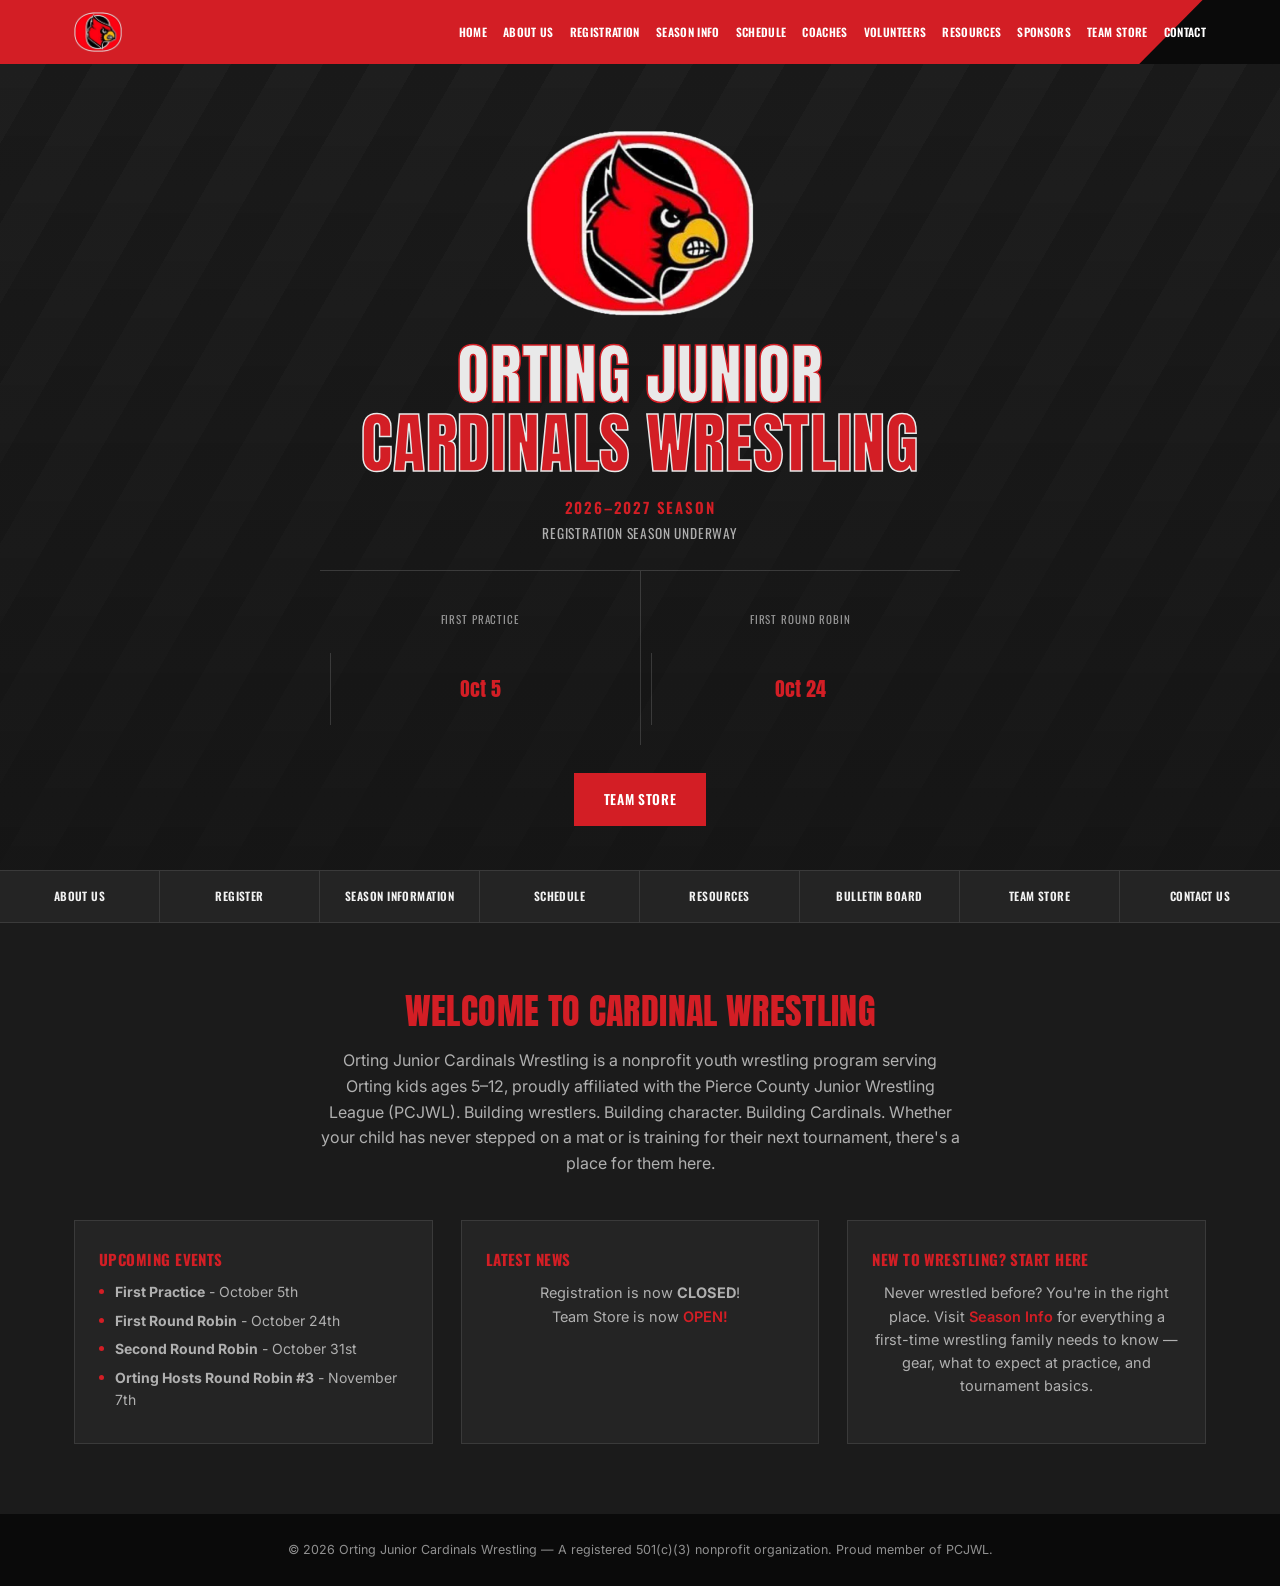
==== commit 751643cd: "Renamed Documents to Resources. Updated team store links." ====
--- a/index.html
+++ b/index.html
@@ -36,7 +36,7 @@
         <a href="schedule.html">Schedule</a>
         <a href="coaches.html">Coaches</a>
         <a href="volunteers.html">Volunteers</a>
-        <a href="documents.html">Resources</a>
+        <a href="resources.html">Resources</a>
         <a href="sponsors.html">Sponsors</a>
         <a href="https://ojcwrestling.vtc.store" target="blank" rel="noopener">Team Store</a>
         <a href="contact.html">Contact</a>
@@ -53,7 +53,7 @@
       <a href="schedule.html">Schedule</a>
       <a href="coaches.html">Coaches</a>
       <a href="volunteers.html">Volunteers</a>
-      <a href="documents.html">Resources</a>
+      <a href="resources.html">Resources</a>
       <a href="sponsors.html">Sponsors</a>
       <a href="https://ojcwrestling.vtc.store" target="blank" rel="noopener">Team Store</a>
       <a href="contact.html">Contact</a>
@@ -86,7 +86,7 @@
     <a href="registration.html">Register</a>
     <a href="season-info.html">Season Information</a>
     <a href="schedule.html">Schedule</a>
-    <a href="documents.html">Resources</a>
+    <a href="resources.html">Resources</a>
     <a href="#news">Bulletin Board</a>
     <a href="sponsors.html">Team Store</a>
     <a href="contact.html">Contact Us</a>
@@ -110,8 +110,8 @@
       </div>
       <div class="info-card">
         <h4>Latest News</h4>
-        <p>Team Store is </p>
         <p>Registration is now <b>CLOSED</b>!</p>
+        <p>Team Store is now  <a href="https://ojcwrestling.vtc.store/" target="_blank" rel="noopener" style="color:var(--red);font-weight:600;">OPEN!</a></p>
       </div>
       <div class="info-card">
         <h4>New to Wrestling? Start Here</h4>
